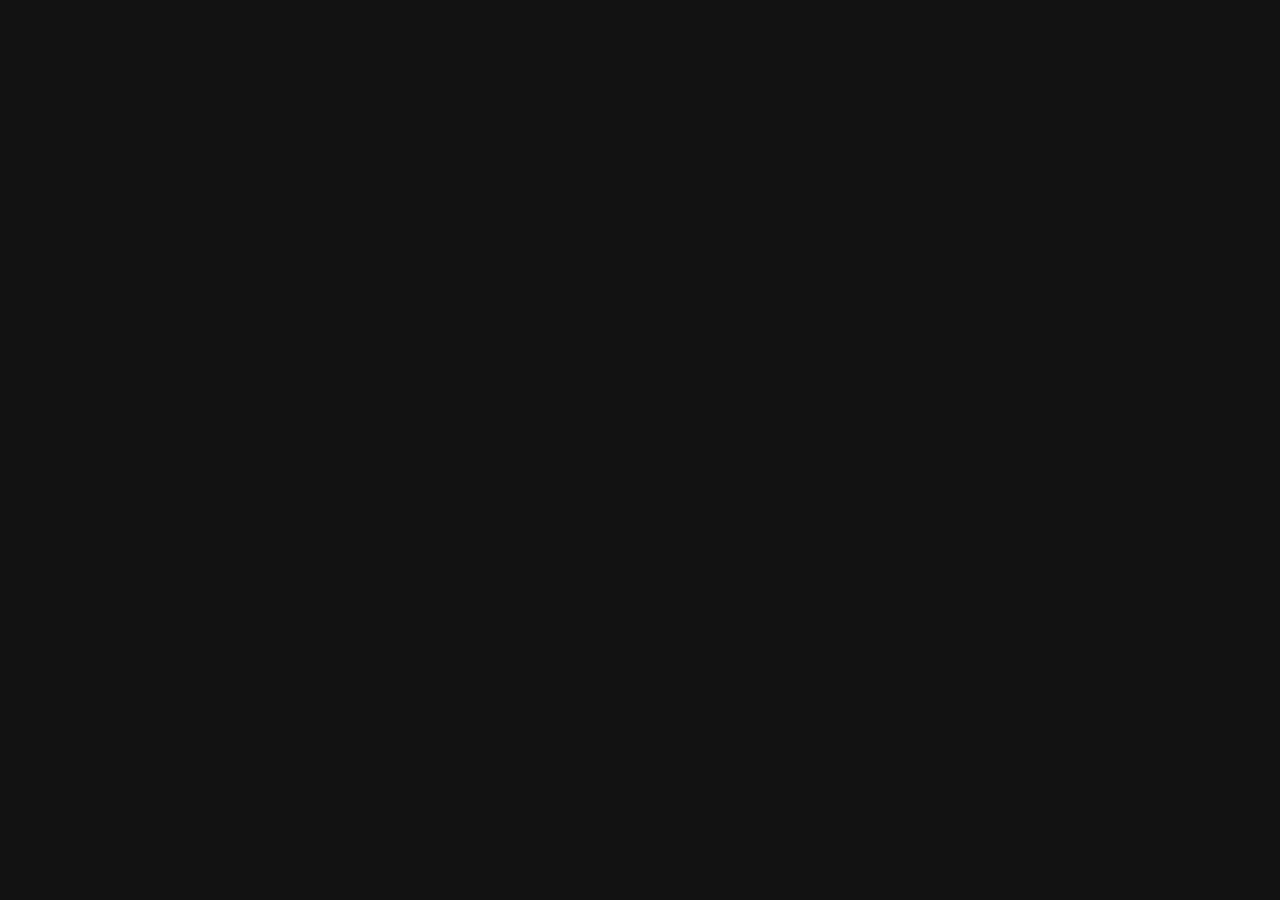
==== index.html @ 4c2e97ef "Play with level points more" ====
<link rel="stylesheet" href="./style.css">

<body>
</body>

<script type="module">

  import { Game } from './src/Game.js';
  import { Segment } from './src/Segment.js';
  import { Paddle, Wall, Ball, Level } from './src/Pong.js';

  const NUM_PLAYERS = 4;
  

  const level = new Level();
  level.addWallsFromPoints( getPoints( { 
    numPoints: NUM_PLAYERS * 2, width: 400, height: 300, clockwise: false, perterb: 100 
  } ) );

  level.balls.push( new Ball( { x: 0, y: 0, dx: 0.3, dy: 0, fillStyle: 'yellow' } ) );
  
  // TODO: Human controlled players
  for ( let i = 0; i < NUM_PLAYERS; i ++ ) {
    level.paddles.push( 
      new Paddle( 
        level.walls[ i * 2 ], 
        `hsl( ${ i * 360 / NUM_PLAYERS }, 100%, 50% )`
      )
    );
  }

  level.addWallsFromPoints( getPoints( {
    cx: -100, cy: -100, numPoints: 6, width: 50, height: 50, clockwise: true, perterb: 10 
  } ) );
  level.addWallsFromPoints( getPoints( {
    cx: 100, cy: 100, numPoints: 6, width: 70, height: 70, clockwise: true, perterb: 20 
  } ) );
  
  const game = new Game();
  game.update = ( dt ) => {
    level.update( dt );
  };

  game.draw = ( ctx ) => {
    ctx.save();

    ctx.translate( window.innerWidth / 2, window.innerHeight / 2 );

    level.draw( ctx );

    ctx.restore();
  };

  function getPoints( { cx = 0, cy = 0, width = 1, height = 1, numPoints = 10, clockwise = true, perterb = 0.2 } ) {
    const spacing = ( clockwise ? 1 : -1 ) * Math.PI * 2 / numPoints;
    const angles = Array.from( Array( numPoints ), ( _, ndx ) => 
      spacing * ( ndx + randMid() * 0.5 ) 
    );
    return angles.map( angle => 
      [ cx + width * Math.cos( angle ), cy + height * Math.sin( angle ) ].map( e => 
        e + randMid() * perterb
      )
    );
  }

  function randMid() { return Math.random() - 0.5; }

  function randCol() { return ; }

</script>
---- style.css ----
body {
  margin: 0;
  overscroll-behavior: none; /* Disable Chrome two fingers back/forward swipe */
  user-select: none;  /* Prevent accidental selection while dragging mouse */
  
  background-color: #111;
  color: white;
}

.center {
  display: flex;
  justify-content: center;
}
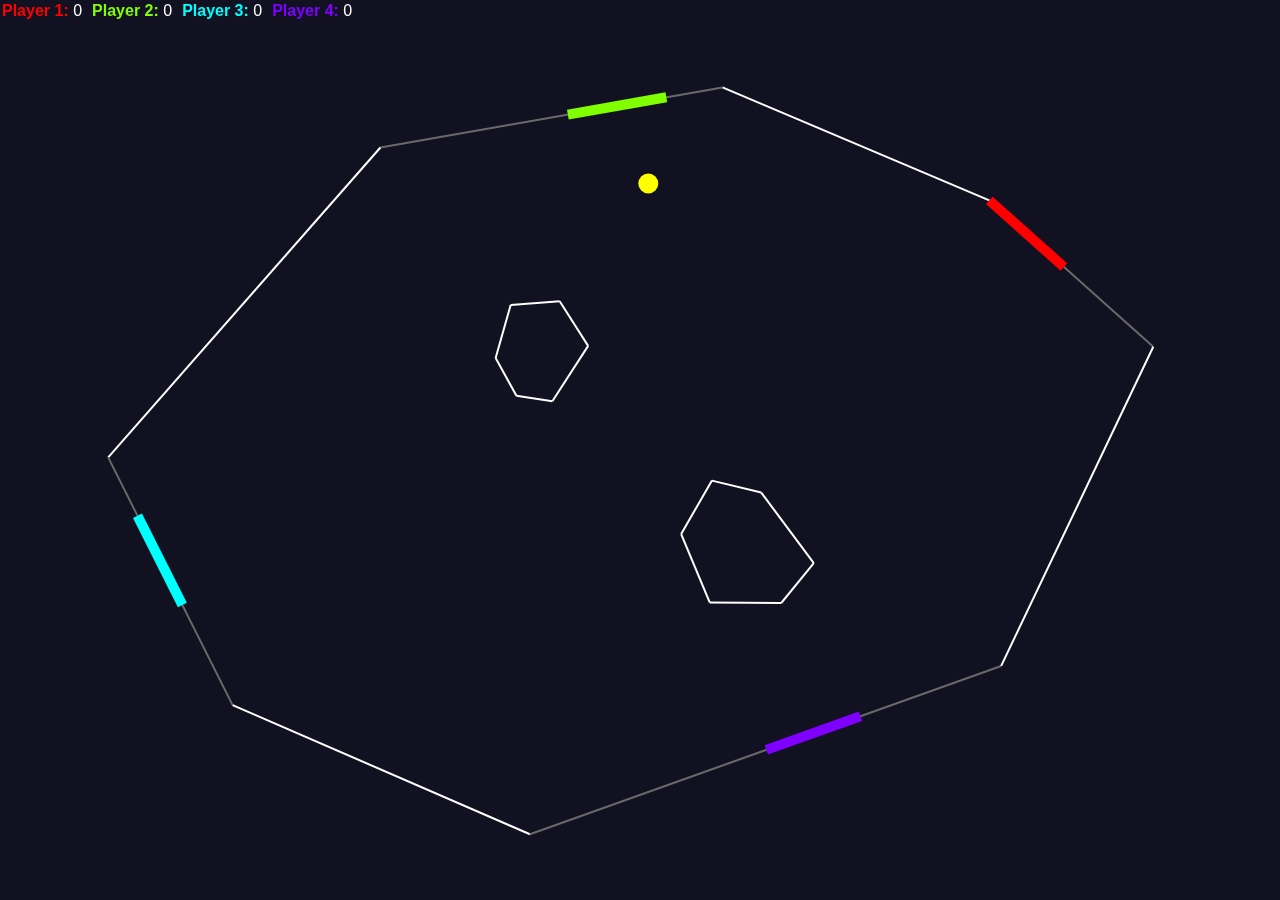
==== commit 12caeadf: "Draw walls instead of segments" ====
--- a/index.html
+++ b/index.html
@@ -14,19 +14,21 @@
 
   const level = new Level();
   level.addWallsFromPoints( getPoints( { 
-    numPoints: NUM_PLAYERS * 2, width: 400, height: 300, clockwise: false, perterb: 100 
+    numPoints: NUM_PLAYERS * 2, width: window.innerWidth * 0.4, height: window.innerHeight * 0.4, clockwise: false, perterb: 100 
   } ) );
 
-  level.balls.push( new Ball( { x: 0, y: 0, dx: 0.3, dy: 0, fillStyle: 'yellow' } ) );
+  level.balls.push( new Ball( { x: 0, y: 0, fillStyle: 'yellow' } ) );
   
   // TODO: Human controlled players
   for ( let i = 0; i < NUM_PLAYERS; i ++ ) {
+    const wall = level.walls[ i * 2 ];
     level.paddles.push( 
       new Paddle( 
-        level.walls[ i * 2 ], 
+        wall.segment, 
         `hsl( ${ i * 360 / NUM_PLAYERS }, 100%, 50% )`
       )
     );
+    wall.fillStyle = 'dimgray';
   }
 
   level.addWallsFromPoints( getPoints( {
@@ -65,7 +67,5 @@
 
   function randMid() { return Math.random() - 0.5; }
 
-  function randCol() { return ; }
-
 </script>
 
--- a/style.css
+++ b/style.css
@@ -3,7 +3,7 @@
   overscroll-behavior: none; /* Disable Chrome two fingers back/forward swipe */
   user-select: none;  /* Prevent accidental selection while dragging mouse */
   
-  background-color: #111;
+  background-color: #112;
   color: white;
 }
 
@@ -11,3 +11,17 @@
   display: flex;
   justify-content: center;
 }
+
+.scores {
+  position: absolute;
+  font-family: sans-serif;
+  padding: 2px;
+}
+
+.scoreLabel {
+  font-weight: bold;
+}
+
+.scoreValue {
+  padding-right: 10px;
+}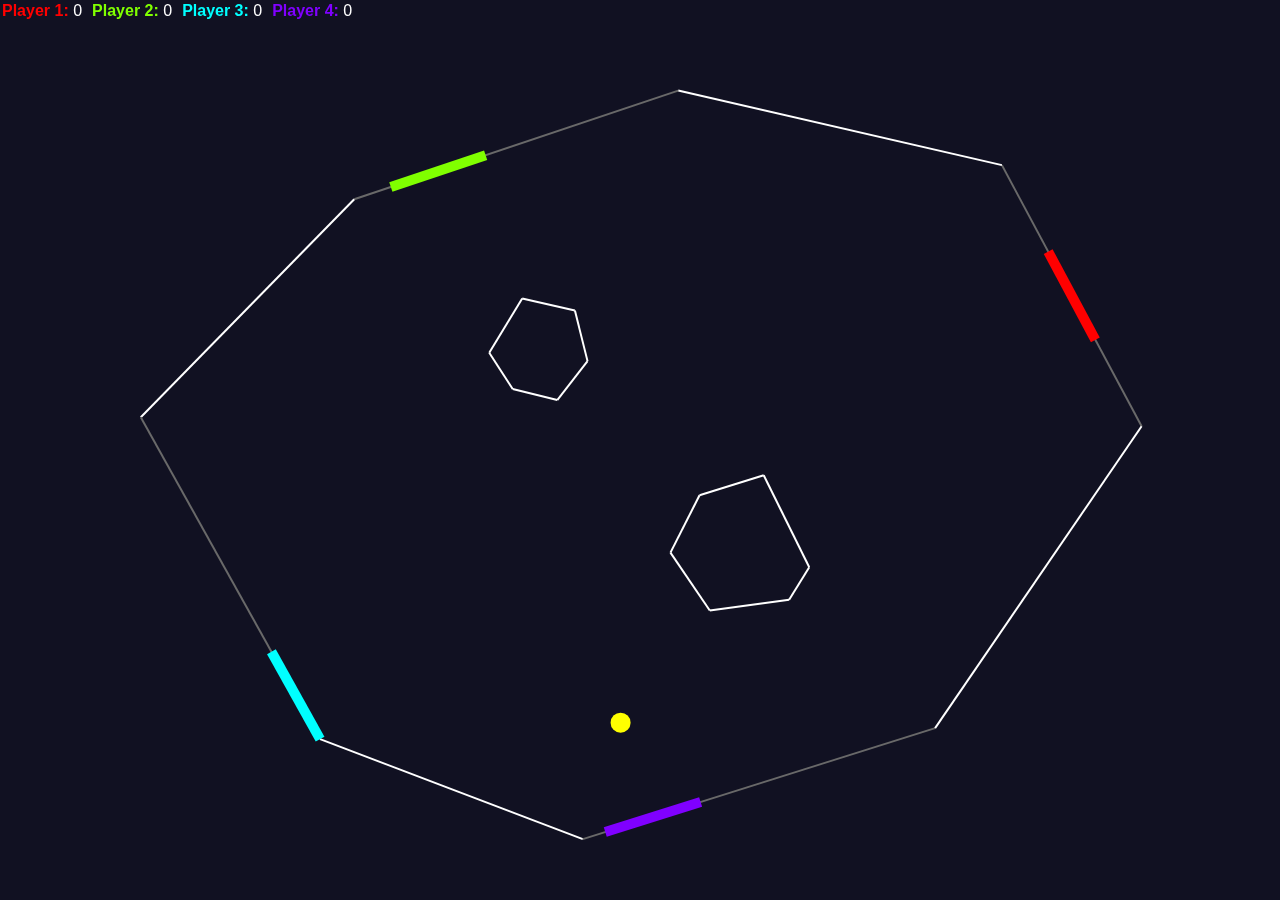
==== commit c06d2de9: "First attempt at mouse control" ====
--- a/index.html
+++ b/index.html
@@ -40,6 +40,14 @@
   
   const game = new Game();
   game.update = ( dt ) => {
+    level.paddles[ 0 ].mouseMove( game.mouseMovementX, game.mouseMovementY );
+    game.mouseMovementX = 0;
+    game.mouseMovementY = 0;
+
+    for ( let i = 1; i < level.paddles.length; i ++ ) {
+      level.paddles[ i ].think( level.balls );
+    }
+
     level.update( dt );
   };
 
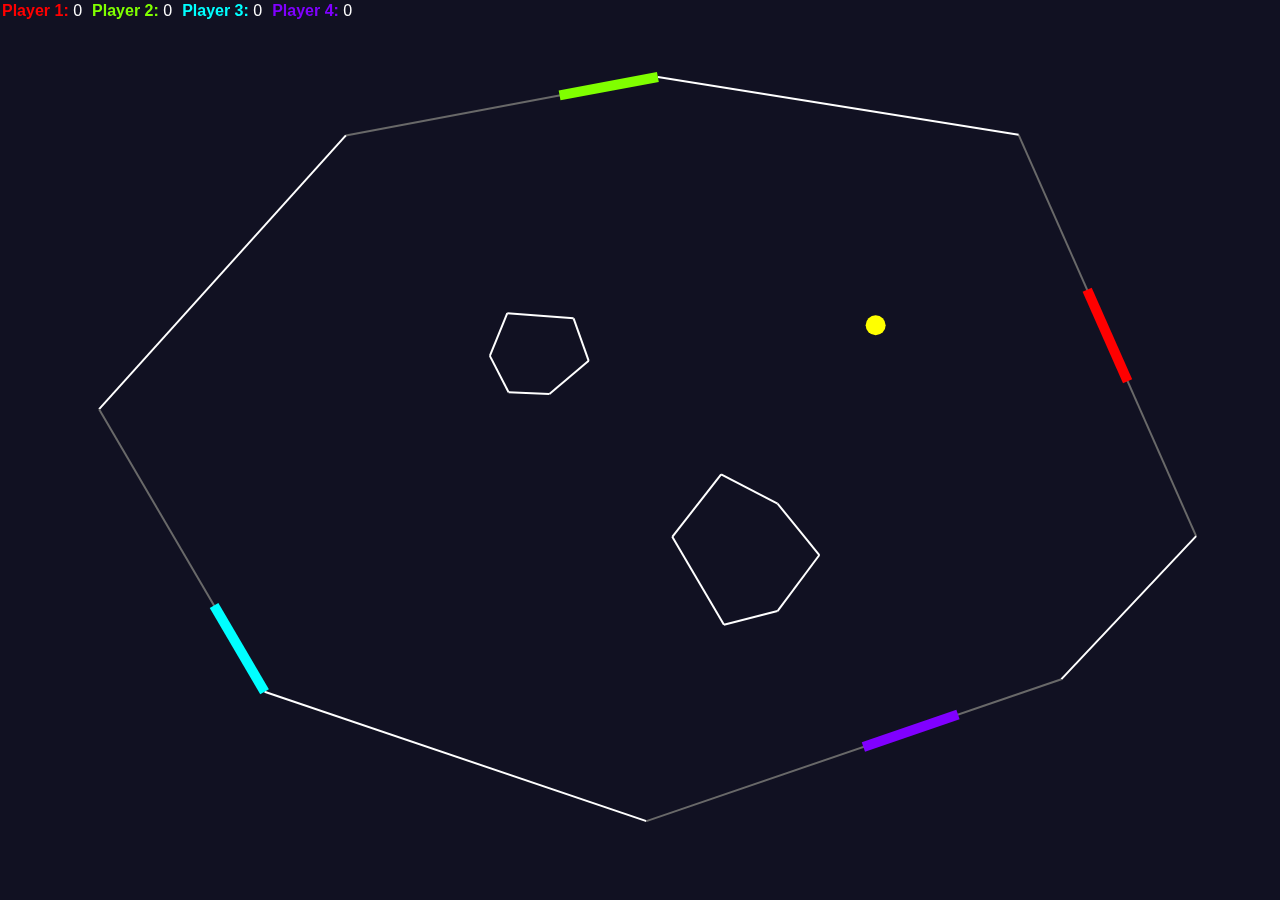
==== commit 738af5d0: "Better match paddle movement to mouse" ====
--- a/index.html
+++ b/index.html
@@ -19,7 +19,6 @@
 
   level.balls.push( new Ball( { x: 0, y: 0, fillStyle: 'yellow' } ) );
   
-  // TODO: Human controlled players
   for ( let i = 0; i < NUM_PLAYERS; i ++ ) {
     const wall = level.walls[ i * 2 ];
     level.paddles.push( 
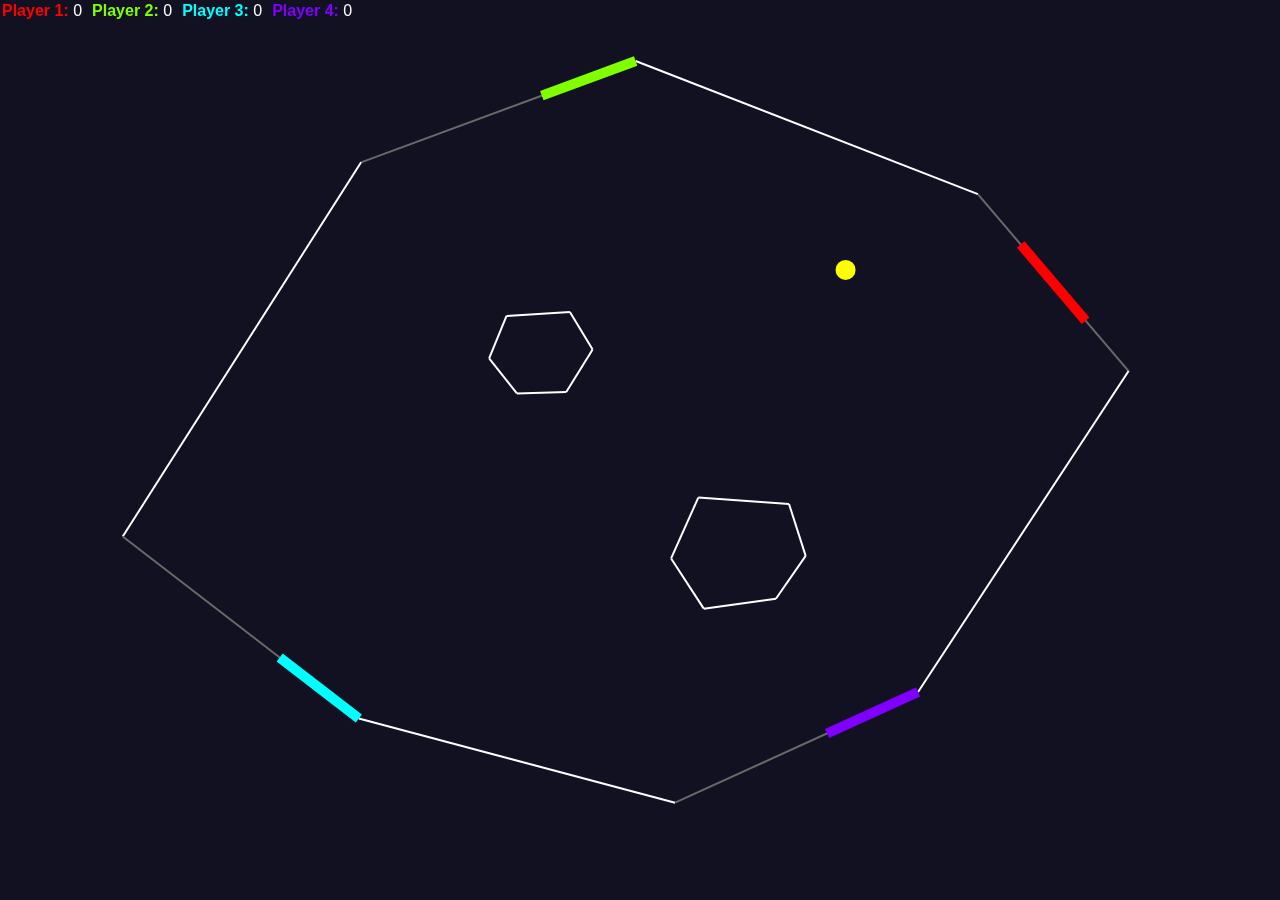
==== commit d25807f6: "Make touch movement work" ====
--- a/index.html
+++ b/index.html
@@ -1,3 +1,8 @@
+<title>Pong v0.2</title>
+<meta name="viewport" content="width=device-width, user-scalable=no">
+<meta name="apple-mobile-web-app-capable" content="yes" />
+<meta name="apple-mobile-web-app-status-bar-style" content="black-translucent" />
+<link rel="icon" href="favicon.ico">
 <link rel="stylesheet" href="./style.css">
 
 <body>
--- a/style.css
+++ b/style.css
@@ -2,6 +2,7 @@
   margin: 0;
   overscroll-behavior: none; /* Disable Chrome two fingers back/forward swipe */
   user-select: none;  /* Prevent accidental selection while dragging mouse */
+  touch-action: none;
   
   background-color: #112;
   color: white;
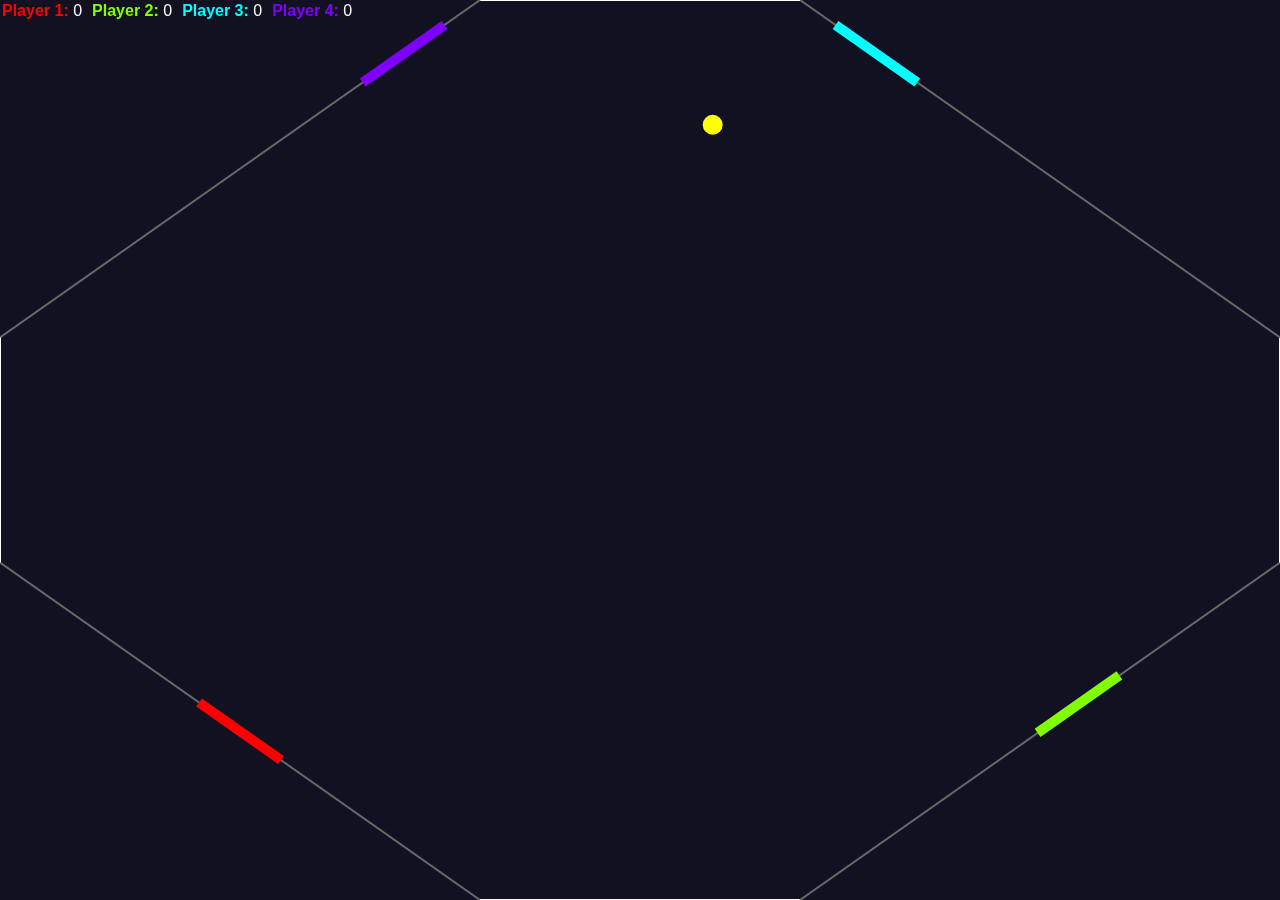
==== commit de60b1d5: "Octogon map" ====
--- a/index.html
+++ b/index.html
@@ -18,9 +18,23 @@
   
 
   const level = new Level();
-  level.addWallsFromPoints( getPoints( { 
-    numPoints: NUM_PLAYERS * 2, width: window.innerWidth * 0.4, height: window.innerHeight * 0.4, clockwise: false, perterb: 100 
-  } ) );
+
+  const octogon = [ 
+    [ -1.0,  0.25 ], [ -0.25,  1.0 ], [  0.25,  1.0 ], [  1.0,  0.25 ],
+    [  1.0, -0.25 ], [  0.25, -1.0 ], [ -0.25, -1.0 ], [ -1.0, -0.25 ],
+  ];
+
+  level.addWallsFromPoints( 
+    octogon.map( e => [ 
+      e[ 0 ] * window.innerWidth / 2, 
+      e[ 1 ] * window.innerHeight / 2 
+    ] ) 
+  );
+  
+
+  // level.addWallsFromPoints( getPoints( { 
+  //   numPoints: NUM_PLAYERS * 2, width: window.innerWidth * 0.4, height: window.innerHeight * 0.4, clockwise: false, perterb: 100 
+  // } ) );
 
   level.balls.push( new Ball( { x: 0, y: 0, fillStyle: 'yellow' } ) );
   
@@ -35,12 +49,14 @@
     wall.fillStyle = 'dimgray';
   }
 
-  level.addWallsFromPoints( getPoints( {
-    cx: -100, cy: -100, numPoints: 6, width: 50, height: 50, clockwise: true, perterb: 10 
-  } ) );
-  level.addWallsFromPoints( getPoints( {
-    cx: 100, cy: 100, numPoints: 6, width: 70, height: 70, clockwise: true, perterb: 20 
-  } ) );
+  // level.addWallsFromPoints( getPoints( {
+  //   cx: -100, cy: -100, numPoints: 6, width: 50, height: 50, clockwise: true, perterb: 10 
+  // } ) );
+  // level.addWallsFromPoints( getPoints( {
+  //   cx: 100, cy: 100, numPoints: 6, width: 70, height: 70, clockwise: true, perterb: 20 
+  // } ) );
+
+  
   
   const game = new Game();
   game.update = ( dt ) => {
--- a/style.css
+++ b/style.css
@@ -2,7 +2,6 @@
   margin: 0;
   overscroll-behavior: none; /* Disable Chrome two fingers back/forward swipe */
   user-select: none;  /* Prevent accidental selection while dragging mouse */
-  touch-action: none;
   
   background-color: #112;
   color: white;
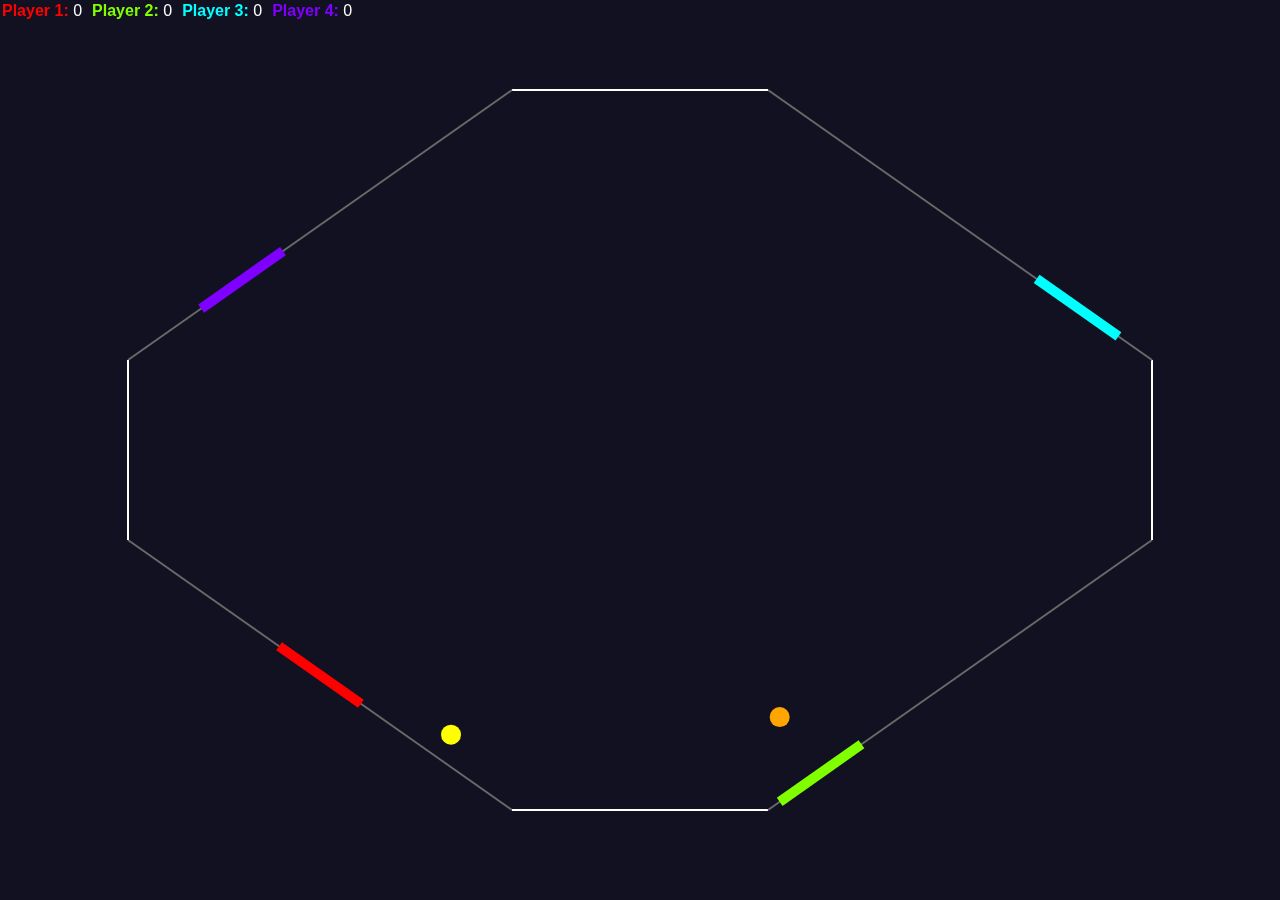
==== commit 6ba6bd60: "Add second ball" ====
--- a/index.html
+++ b/index.html
@@ -26,8 +26,8 @@
 
   level.addWallsFromPoints( 
     octogon.map( e => [ 
-      e[ 0 ] * window.innerWidth / 2, 
-      e[ 1 ] * window.innerHeight / 2 
+      e[ 0 ] * window.innerWidth / 2.5, 
+      e[ 1 ] * window.innerHeight / 2.5 
     ] ) 
   );
   
@@ -37,6 +37,7 @@
   // } ) );
 
   level.balls.push( new Ball( { x: 0, y: 0, fillStyle: 'yellow' } ) );
+  level.balls.push( new Ball( { x: 50, y: 50, fillStyle: 'orange' } ) );
   
   for ( let i = 0; i < NUM_PLAYERS; i ++ ) {
     const wall = level.walls[ i * 2 ];
